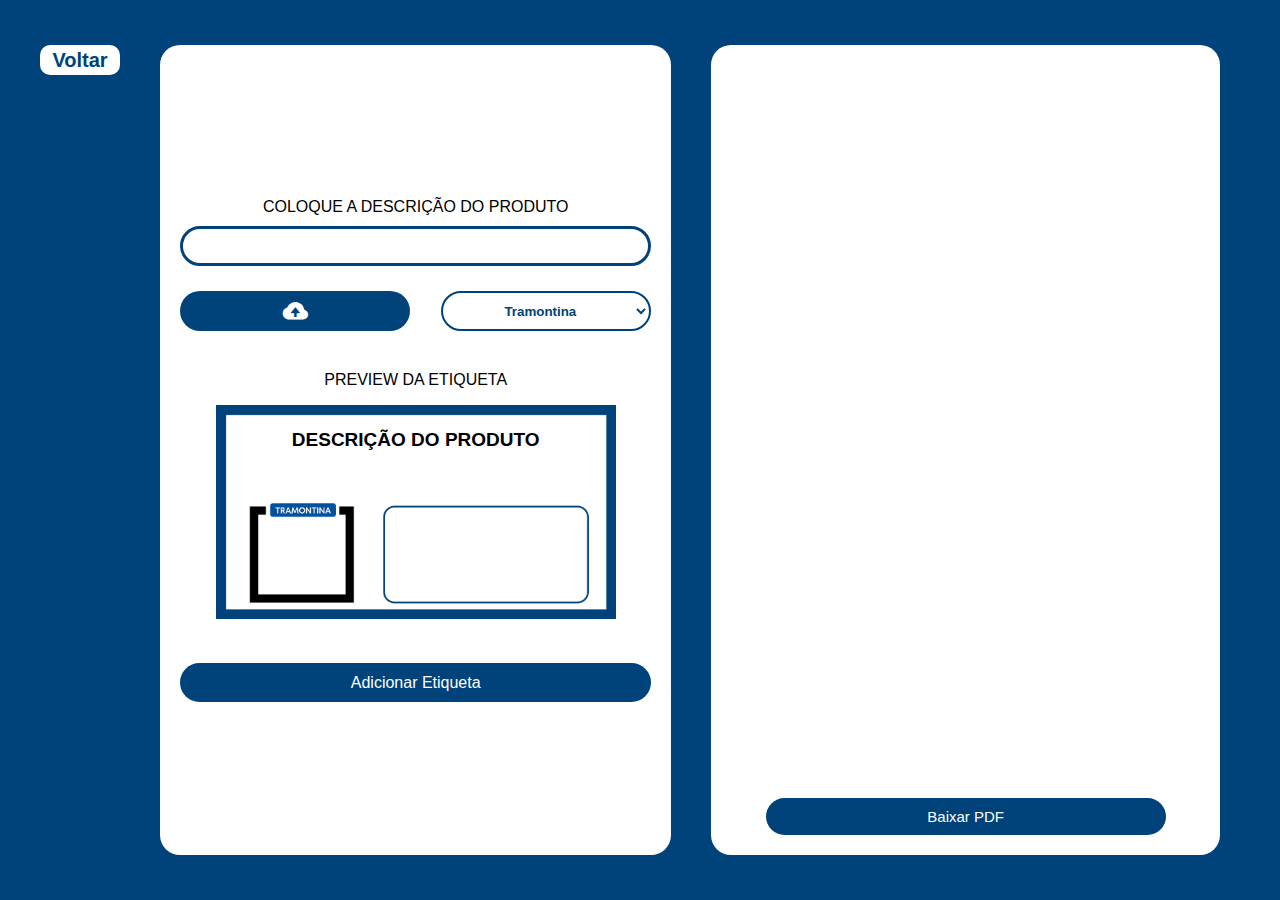
==== Gerador 1/Gerador1.html @ aae6c36d "Add files via upload" ====
<!DOCTYPE html>
<html lang="en">
<head>
    <meta charset="UTF-8">
    <meta name="viewport" content="width=device-width, initial-scale=1.0">
    <title>Gerador de Etiquetas</title>
    <link rel="stylesheet" href="/Gerador 1/Gerador1.css">
    <link rel="shortcut icon" href="/assets/images/favicon.png" type="image/x-icon">
    <link href='https://unpkg.com/boxicons@2.1.4/css/boxicons.min.css' rel='stylesheet'>
    <script src="./Gerador1.js" defer></script>
</head>
<body>
    <main>
        <a class="voltar" href="/index.html">
            <button>Voltar</button>
        </a>

        <div class="container">
            <section class="formulario">
                <form action="">
                    <div class="descricao">
                        <label for="descricao">Coloque a Descrição do produto</label>
                        <input id="descricao" maxlength="61" type="text">
                    </div>
                
                    <div class="separacao">
                        <div class="imagem">
                            <label for="imagemUpload" class="upload-label">
                                <i class='bx bxs-cloud-upload'></i>
                                <input type="file" id="imagemUpload" class="upload-input" accept="image/*">
                            </label>
                        </div>
                        
                        <div class="fornecedor">
                            <select name="fornecedores" id="fornecedores">
                                <option value="Tramontina">Tramontina</option>
                                <option value="Amanco">Amanco</option>
                                <option value="Astra">Astra</option>
                                <option value="Topfusion">Topfusion</option>
                                <option value="Fortlev">Fortlev</option>
                                <option value="Inpol">Inpol</option>
                                <option value="Elgin">Elgin</option>
                                <option value="Corr-plastik">Corr Plastik</option>
                                <option value="Emmeti">Emmeti</option>
                                <option value="Krona">Krona</option>
                                <option value="Remadi">Remadi</option>
                                <option value="Amanco">Amanco</option>
                                <option value="Astra">Astra</option>
                                <option value="Topfusion">Topfusion</option>
                                <option value="Tramontina">Tramontina</option>
                                <option value="Fortlev">Fortlev</option>
                                <option value="Inpol">Inpol</option>
                                <option value="Elgin">Elgin</option>
                                <option value="Corr-plastik">Corr Plastik</option>
                                <option value="Emmeti">Emmeti</option>
                                <option value="Krona">Krona</option>
                                <option value="Remadi">Remadi</option>
                                <option value="Stamplac">Stamplac</option>
                                <option value="Blux">Blux</option>
                                <option value="Margirius">Margirius</option>
                                <option value="Clamper">Clamper</option>
                                <option value="Atacado">Atacado</option>
                                <option value="Condupro">Condupro</option>
                                <option value="Siemens">Siemens</option>
                                <option value="Steck">Steck</option>
                                <option value="Jng">Jng</option>
                                <option value="Legrand">Legrand</option>
                                <option value="Dispan">Dispan</option>
                                <option value="Iott">Iott</option>
                                <option value="Suprens">Suprens</option>
                                <option value="Deca">Deca</option>
                                <option value="Multimarca">Multimarca</option>
                                <option value="Latão">Latão</option>
                                <option value="Inox">Inox</option>
                                <option value="Cobre">Cobre</option>
                            </select>
                        </div>
                    </div>

                    <div class="previewEtiqueta">
                        <label for="previewEtiqueta">Preview da Etiqueta</label>
                        <div id="previewEtiquetaContainer" class="etiqueta-container">
                            <img id="previewEtiqueta" src="/assets/images/OPÇÕES 1/Tramontina.png" alt="Preview da Etiqueta">
                            <div id="descricaoEtiqueta" class="descricao-etiqueta">Descrição do Produto</div>
                            <img id="uploadedImage" class="uploaded-image" src="" alt="Imagem Carregada" style="display: none;">
                        </div>
                    </div>
                    
                    <button class="enviar">Adicionar Etiqueta</button>
                </form>
            </section>

            <section class="A4">
                <div class="folha">
                    <div class="previewA4" id="previewA4">
                        <div id="etiqueta1" class="etiqueta-box"></div>
                        <div id="etiqueta2" class="etiqueta-box"></div>
                        <div id="etiqueta3" class="etiqueta-box"></div>
                        <div id="etiqueta4" class="etiqueta-box"></div>
                        <div id="etiqueta5" class="etiqueta-box"></div>
                        <div id="etiqueta6" class="etiqueta-box"></div>
                        <div id="etiqueta7" class="etiqueta-box"></div>
                        <div id="etiqueta8" class="etiqueta-box"></div>
                        <div id="etiqueta9" class="etiqueta-box"></div>
                        <div id="etiqueta10" class="etiqueta-box"></div>
                    </div>
                </div>
                <button id="baixarPDF">Baixar PDF</button>
            </section>
        </div>
    </main>

    <script src="https://cdnjs.cloudflare.com/ajax/libs/html2canvas/1.4.1/html2canvas.min.js"></script>
    <script src="https://cdnjs.cloudflare.com/ajax/libs/jspdf/2.5.1/jspdf.umd.min.js"></script>
</body>
</html>
---- Gerador 1/Gerador1.css ----
* {
    padding: 0;
    margin: 0;
    box-sizing: border-box;
  }
  
  body {
    font-family: "Inter", sans-serif;
    background-color: #00427a;
    display: flex;
    justify-content: center;
    align-items: center;
    height: 100vh;
  }
  
  main {
    display: flex;
    width: 100%;
    max-width: 1200px; /* Ajuste a largura máxima conforme necessário */
  }
  
  .voltar button {
    width: 80px;
    height: 30px;
    background-color: rgb(255, 255, 255);
    border-radius: 10px;
    border: none;
    color: #00427a;
    font-weight: bolder;
    font-size: 20px;
    cursor: pointer;
    margin: 0px 20px 0px 0px;
  }
  
  .voltar button:hover {
    background-color: rgb(255, 153, 0);
  }

  .previewA4 {
    display: grid;
    grid-template-columns: repeat(2, 1fr);
  }

  .etiqueta-box {
    width: 200px;
    margin: 4px;
    height: 100px;
    display: inline-block; /* Alinha os quadrados horizontalmente */
    vertical-align: top; /* Alinha os quadrados no topo */
}


  #etiqueta1, #etiqueta2, #etiqueta3, #etiqueta4, #etiqueta5, #etiqueta6, #etiqueta7, #etiqueta8, #etiqueta9, #etiqueta10{
    width: 200px;
    margin: 4px;
    height: 100px;
  }
  
  .container {
    display: flex;
    width: 100%;
  }

  .formulario {
    justify-content: center;
    text-align: center;
  }


  .folha {
    margin-bottom: 1rem;
  }

  .A4 {
    width: 50%;
  }
  
  .formulario,
  .A4 {
    /* width: 50%; */
    background-color: white;
    border-radius: 20px;
    height: 90vh;
    margin: 0 20px;
    display: flex;
    justify-content: flex-start;
    align-items: center;
    padding: 20px;
  }

  
  .descricao input {
    margin: 10px 0;
  }

  .formulario input {
    height: 40px;
    border-radius: 20px;
    width: 100%;
    border: 3px solid #00427a;
    padding: 0 10px;
  }

  .formulario label {
    font-weight: 500;
    text-transform: uppercase;
  }

  #fornecedores {
    margin: 0;
  }

  .separacao {
    display: flex;
    justify-content: space-between;
    width: 100%;
    align-items: center;
    margin-top: 15px;
    text-align: center;
  }

  .fornecedor select {
    margin-top: 10px;
    height: 40px;
    width: 210px;
    border-radius: 20px;
    border: 2px solid #00427a; /* Borda azul semelhante ao select */
    background-color: transparent; /* Fundo transparente */
    color: #00427a; /* Cor do texto azul para combinar com a borda */
    text-align: center; /* Alinha o texto no centro */
    font-weight: bold; /* Destaca o texto */
    cursor: pointer; /* Cursor de ponteiro */
    transition: background-color 0.3s, color 0.3s; /* Transição suave para hover */
  }

  .imagem input {
    margin-top: 10px;
    height: 40px;
    background-color: #00427a;
    border-radius: 20px;
    width: 200px;
    border: none;
    color: white;
  }

  .upload-label i {
    font-size: 30px;
  }

  .custom-select {
    position: relative;
    display: inline-block;
    width: 210px;
}

.custom-select select {
    width: 100%;
    height: 40px;
    border-radius: 20px;
    border: 2px solid #00427a;
    background-color: transparent;
    color: #00427a;
    text-align: center;
    font-weight: bold;
    cursor: pointer;
    appearance: none; /* Remove a aparência padrão do select */
    padding: 0 1rem;
}

.custom-select::after {
    content: " ";
    position: absolute;
    top: 50%;
    right: 10px;
    width: 0;
    height: 0;
    border-left: 6px solid transparent;
    border-right: 6px solid transparent;
    border-top: 6px solid #00427a;
    transform: translateY(-50%);
    pointer-events: none;
}

.etiqueta-container {
  position: relative;
  width: fit-content;
  margin: 0 auto;
}

.uploaded-image {
  position: absolute;
  top: 20px; /* Ajuste conforme necessário */
  left: 20px; /* Ajuste conforme necessário */
  width: 70px;
  height: 70px;
  object-fit: cover;
}

.fade-out {
  opacity: 0;
  transition: opacity 0.5s ease-out;
}


.descricao-etiqueta {
  position: absolute;
  top: 70px; /* Ajuste conforme necessário */
  left: 20px; /* Ajuste conforme necessário */
  width: 100%;
  text-align: center;
  font-size: 17px;
  font-weight: bold;
  text-transform: uppercase;
  padding: 5px;
  background: rgba(255, 255, 255, 0.8); /* Fundo semi-transparente */
  border-radius: 5px;
}

img#uploadedImage {
  position: absolute;
  top: 115px;
  left: 55px;
  padding: 3px;
  width: 70px;
}

.custom-select .custom-options {
    position: absolute;
    top: 100%;
    left: 0;
    width: 100%;
    background-color: white;
    border-radius: 20px;
    border: 2px solid #00427a;
    box-shadow: 0 4px 8px rgba(0, 0, 0, 0.1);
    display: none;
    z-index: 1;
}

.custom-select .custom-options .option {
    padding: 10px;
    display: flex;
    align-items: center;
    border-bottom: 1px solid #ddd;
    cursor: pointer;
}

.upload-label {
  display: inline-flex;
  align-items: center;
  justify-content: center;
  background-color: #00427a;
  color: white;
  border-radius: 20px;
  cursor: pointer;
  text-align: center;
  width: 230px; /* Ajuste conforme necessário */
  height: 40px; /* Ajuste conforme necessário */
  border: none;
  font-weight: bold;
}

.upload-label:hover {
  background-color: #0088ff;
}

.upload-input {
  display: none; /* Oculta o input file padrão */
}


.custom-select .custom-options .option:last-child {
    border-bottom: none;
}

.custom-select .custom-options .option img {
    width: 30px;
    height: 30px;
    margin-right: 10px;
}

.custom-select .custom-options .option:hover {
    background-color: #f1f1f1;
}


  .enviar {
    background-color: #00427a;
    height: 2.4rem;
    width: 100%;
    border-radius: 20px;
    border: none;
    color: white;
    font-size: 16px;
  }
  
  .formulario .previewEtiqueta {
    margin: 40px 0;
    width: 100%;
    text-align: center;
  }
  
  .formulario .previewEtiqueta img {
    width: 100%;
    margin-top: 1rem;
    max-width: 400px;
  }
  
  .formulario button:hover {
    background-color: #0088ff;
  }
  
  .A4 {
    background-color: white;
    border-radius: 20px;
    height: 90vh;
    display: flex;
    flex-direction: column;
    justify-content: center;
    align-items: center;
    padding: 20px;
  }
  
  .A4 button {
    width: 100%;
    max-width: 400px; /* Limita a largura máxima do botão de baixar PDF */
    height: 40px;
    background-color: #00427a;
    border: none;
    color: white;
    font-size: 15px;
    border-radius: 20px;
    font-weight: 500;
    cursor: pointer;
  }
  
  .A4 button:hover {
    background-color: #0088ff;
  }

  .folha {
    width: 90%;
    height: 100%;
  }

  .descricao-etiqueta {
    position: absolute;
    top: 30%; /* Ajuste conforme necessário */
    left: 50%;
    transform: translate(-50%, -50%);
    width: 89%; /* Ajuste a largura conforme necessário */
    height: 70px;
    text-align: center;
    font-size: 19px; /* Ajuste o tamanho da fonte conforme necessário */
    font-weight: bold;
    text-transform: uppercase;
    padding: 5px;
    border-radius: 5px;
  }
  
  .previewEtiqueta img {
    width: 100%;
    max-width: 400px; /* Limita a largura máxima da imagem de preview */
  }

  .previewEtiqueta h2 {
    margin-bottom: 15px;
  }
  

  .previewA4 {
    height: 100%;
  }
  
  .etiqueta-content {
    position: relative;
}

/* Estilizando o botão de deletar dentro de qualquer contêiner com a classe 'etiqueta-content' */
.etiqueta-content .delete-btn {
  background-color: transparent; /* Exemplo de cor de fundo */
  color: #00427a; /* Exemplo de cor do texto */
  border: none; /* Remover borda */
  position: absolute;
  left: 89px;
  top: 1px;
  cursor: pointer; /* Cursor pointer para indicar que é clicável */
  font-size: 20px;
}

.etiqueta-content .delete-btn:hover {
  background-color: transparent;
  padding: 0;
}

/* Adicione mais regras conforme necessário */



#etiqueta-content button {
  width: 20px;
  height: 20px;
  color: #00427a;
  background-color: transparent;
  position: absolute;
  border-radius: 0px;
  top: 11px;
  left: 177px;
}

#deletar button:hover {
  background-color: transparent;
}
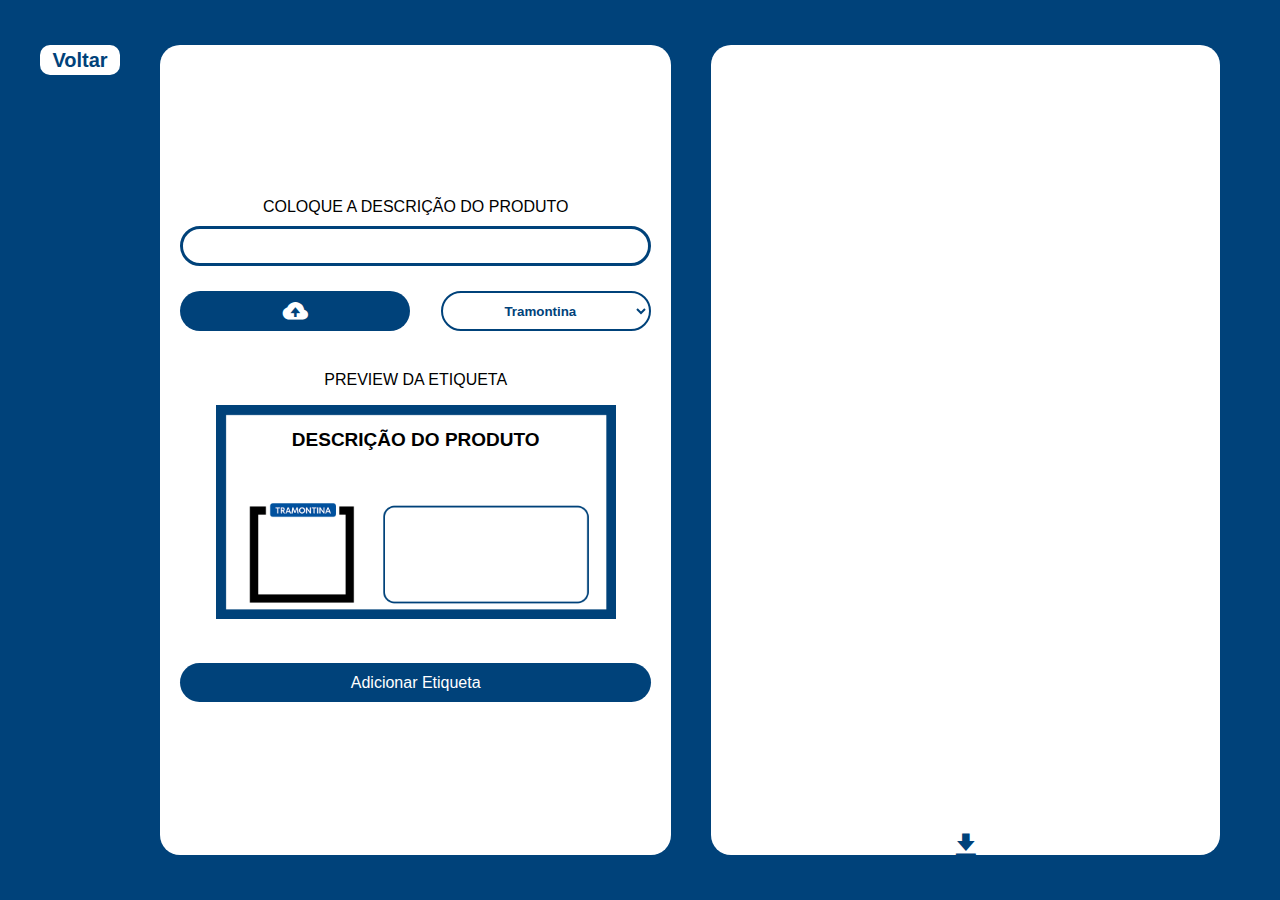
==== commit 33106462: "Add files via upload" ====
--- a/Gerador 1/Gerador1.html
+++ b/Gerador 1/Gerador1.html
@@ -60,7 +60,7 @@
                                 <option value="Margirius">Margirius</option>
                                 <option value="Clamper">Clamper</option>
                                 <option value="Atacado">Atacado</option>
-                                <option value="Condupro">Condupro</option>
+                                <option value="Condu-pro">Condupro</option>
                                 <option value="Siemens">Siemens</option>
                                 <option value="Steck">Steck</option>
                                 <option value="Jng">Jng</option>
@@ -105,7 +105,7 @@
                         <div id="etiqueta10" class="etiqueta-box"></div>
                     </div>
                 </div>
-                <button id="baixarPDF">Baixar PDF</button>
+                <button id="baixarPDF"><i class='bx bxs-download'></i></button>
             </section>
         </div>
     </main>
--- a/Gerador 1/Gerador1.css
+++ b/Gerador 1/Gerador1.css
@@ -322,21 +322,28 @@
   }
   
   .A4 button {
-    width: 100%;
+    position: absolute;
+    bottom: 35px;
+    width: 50px;
     max-width: 400px; /* Limita a largura máxima do botão de baixar PDF */
     height: 40px;
-    background-color: #00427a;
     border: none;
-    color: white;
+    color: #00427a;
     font-size: 15px;
     border-radius: 20px;
     font-weight: 500;
+    background-color: transparent;
     cursor: pointer;
   }
-  
+
   .A4 button:hover {
-    background-color: #0088ff;
-  }
+    color: #0088ff;
+  }
+
+  .A4 button i {
+    font-size: 30px;
+  }
+  
 
   .folha {
     width: 90%;
@@ -382,10 +389,10 @@
   color: #00427a; /* Exemplo de cor do texto */
   border: none; /* Remover borda */
   position: absolute;
-  left: 89px;
-  top: 1px;
+  left: 160px;
+  top: 4px;
   cursor: pointer; /* Cursor pointer para indicar que é clicável */
-  font-size: 20px;
+  font-size: 18px;
 }
 
 .etiqueta-content .delete-btn:hover {
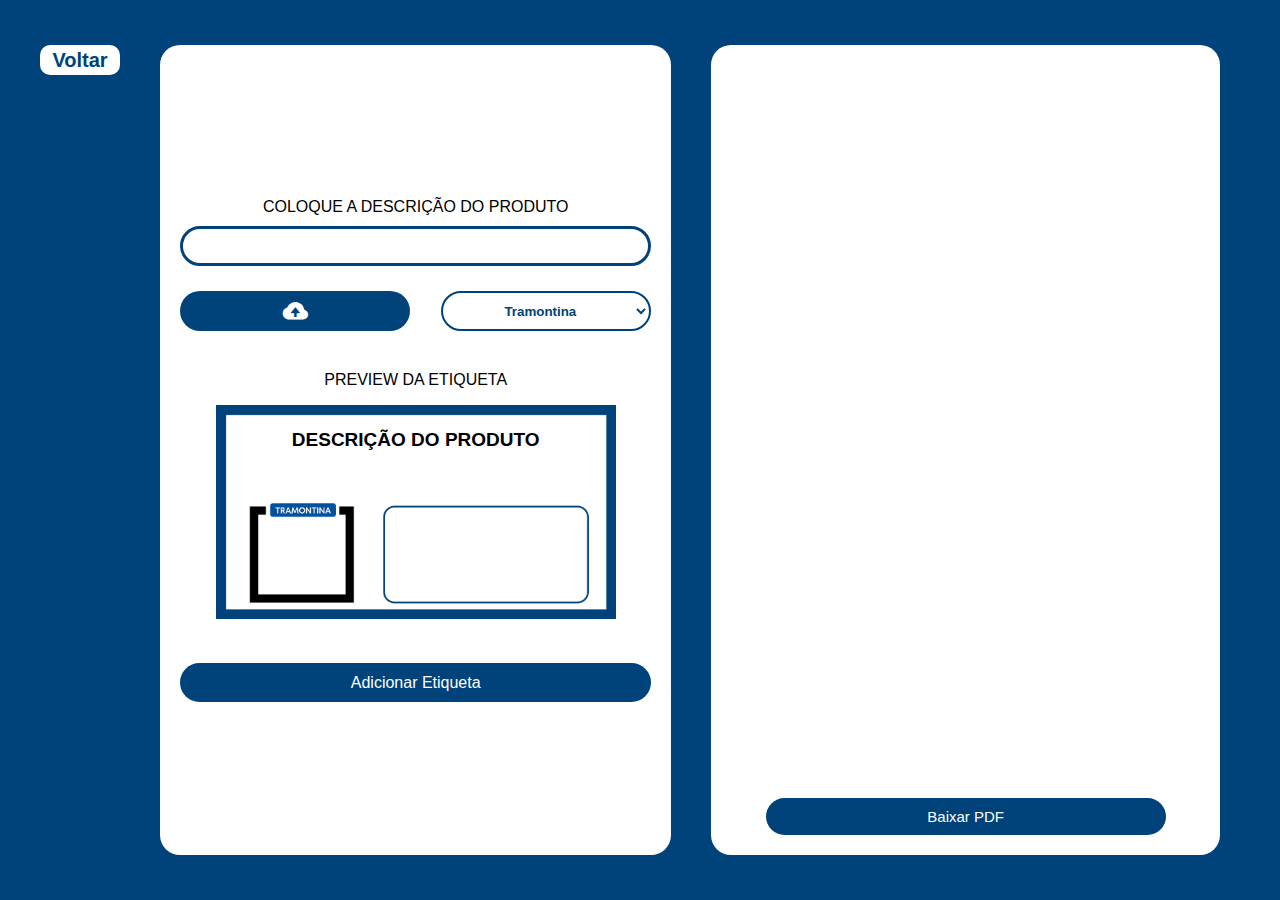
==== commit 85d6f2f9: "Add files via upload" ====
--- a/Gerador 1/Gerador1.html
+++ b/Gerador 1/Gerador1.html
@@ -73,6 +73,7 @@
                                 <option value="Latão">Latão</option>
                                 <option value="Inox">Inox</option>
                                 <option value="Cobre">Cobre</option>
+                                <option value="Wale">Wale</option>
                             </select>
                         </div>
                     </div>
@@ -105,7 +106,7 @@
                         <div id="etiqueta10" class="etiqueta-box"></div>
                     </div>
                 </div>
-                <button id="baixarPDF"><i class='bx bxs-download'></i></button>
+                <button id="baixarPDF">Baixar PDF</button>
             </section>
         </div>
     </main>
--- a/Gerador 1/Gerador1.css
+++ b/Gerador 1/Gerador1.css
@@ -322,17 +322,15 @@
   }
   
   .A4 button {
-    position: absolute;
-    bottom: 35px;
-    width: 50px;
+    width: 100%;
     max-width: 400px; /* Limita a largura máxima do botão de baixar PDF */
     height: 40px;
+    background-color: #00427a;
     border: none;
-    color: #00427a;
+    color: white;
     font-size: 15px;
     border-radius: 20px;
     font-weight: 500;
-    background-color: transparent;
     cursor: pointer;
   }
 
@@ -341,7 +339,7 @@
   }
 
   .A4 button i {
-    font-size: 30px;
+    font-size: 20px;
   }
   
 
@@ -386,11 +384,11 @@
 /* Estilizando o botão de deletar dentro de qualquer contêiner com a classe 'etiqueta-content' */
 .etiqueta-content .delete-btn {
   background-color: transparent; /* Exemplo de cor de fundo */
-  color: #00427a; /* Exemplo de cor do texto */
+  color: red; /* Exemplo de cor do texto */
   border: none; /* Remover borda */
   position: absolute;
-  left: 160px;
-  top: 4px;
+  left: 88px;
+  top: 2px;
   cursor: pointer; /* Cursor pointer para indicar que é clicável */
   font-size: 18px;
 }
